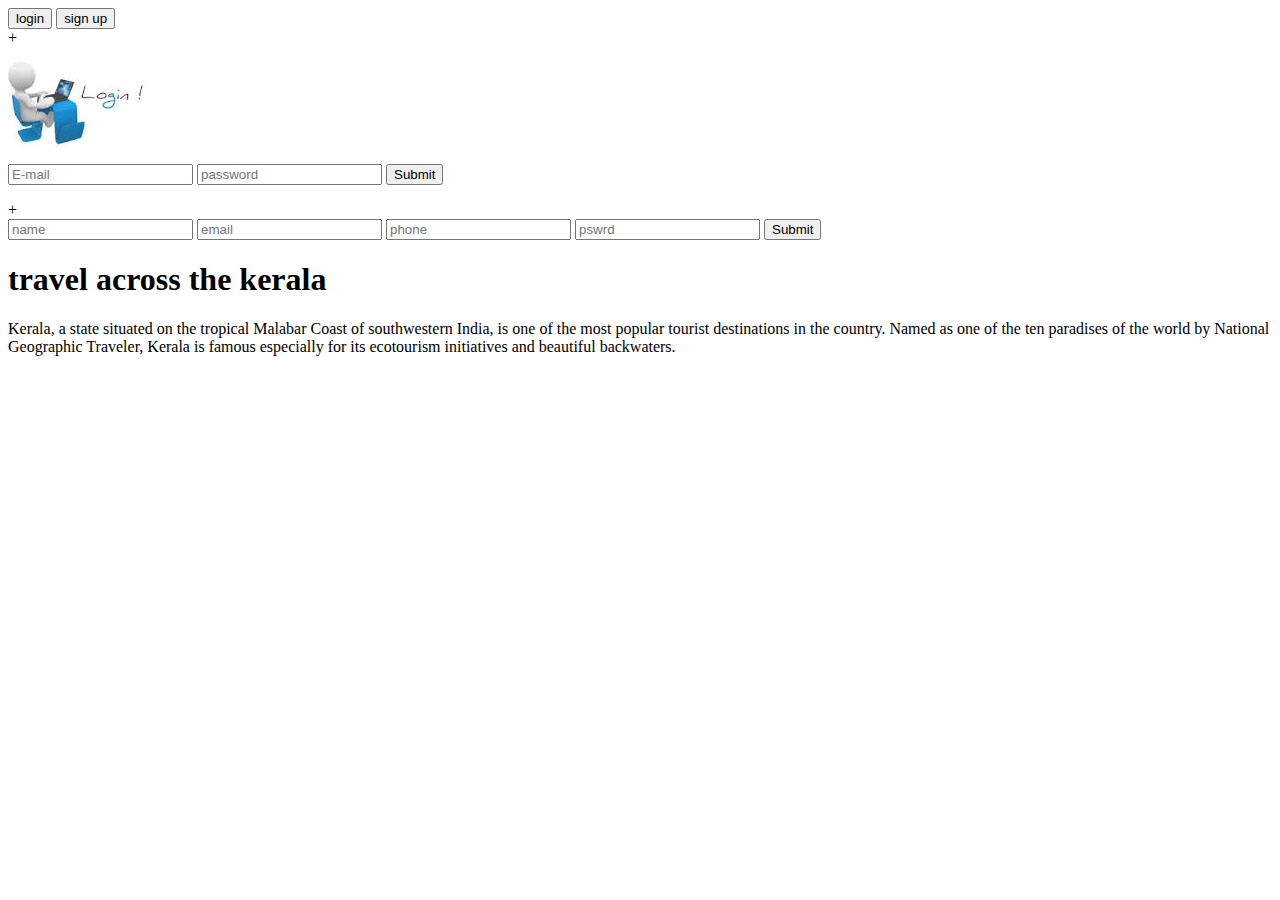
==== index.html @ 20e355ee "Add files via upload" ====
<html>
	<head>
        <link rel="stylesheet" type="text/css" href="style.css">
        <meta name="viewport" content="width=device-width,initial-scale=1.0">
		<script src="script.js"></script>
		<title>travel wepage</title>
    </head>
    <body>
        <section class="header">
        <div class="container">
            <button type="button"class="login-btn"id="login-btn">login</button>
            <button type="button"class="login-btn2"id="login-btn2">sign up</button>

        </div>
        <!-- login -->
        <div class="bg-modal">
            <div class="modal-content">
                <div class="close">+</div>
                <img src="download.jpg"alt="">
                <form action="sample.html"onsubmit="return validate()">
                    <input type="email"placeholder="E-mail" id="email1">
                    <input type="password"placeholder="password"id="pswrd1">
                
                <button type="submit" class="btn btn-primary">Submit</button>
                </form>
            </div>
            </div>
            <!-- login end -->
            <!-- sign up -->
            <div class="modal1">
                <div class="modal-content2">
                    <div class="close1">+</div>
                    <img src="signup.png"alt="">
                    <form action=""onsubmit="return validate2()">
                        <input type="text"placeholder="name" id="name2">
                        <input type="email"placeholder="email"id="email2">
                        <input type="number"placeholder="phone"id="phone">
                        <input type="password"placeholder="pswrd"id="pswrd2">
                        <label for="error"placeholder="" id="error"  ></label>
                        <button type="submit" class="btn btn-primary1">Submit</button>
                    </form>
                </div>




            </div>
         
                
        
      


        
        <h1>
            travel across the kerala
        </h1>
        <p>
            Kerala, a state situated on the tropical Malabar Coast of southwestern India, is one of the most popular tourist destinations in the country. Named as one of the ten paradises of the world by National Geographic Traveler, Kerala is famous especially for its ecotourism initiatives and beautiful backwaters.
        </p>
        

            
          </div>
        
        </section>
        <script>
        document.getElementById('login-btn').addEventListener('click',
function(){
    document.querySelector('.bg-modal').style.display='flex';
});
document.querySelector('.close').addEventListener('click',
function(){
    document.querySelector('.bg-modal').style.display='none';
});
// butto2
document.getElementById('login-btn2').addEventListener('click',
function(){
    document.querySelector('.modal1').style.display='flex';

});
document.querySelector('.close1').addEventListener('click',
function(){
    document.querySelector('.modal1').style.display='none';
});
let email1=document.getElementById("email1");
let pswrd1=document.getElementById("pswrd1");
function validate(){
    if(email1.value==""||pswrd1.value==""){
        alert("fields cannot be emty ");
        return false;
    }
    else if(pswrd1.value.length<=7){
        alert("password must be 8 charector");
        pswrd1.style.border="2px solid red"
        
        return false;
    }
else

    return true;
    

}
let name2=document.getElementById("name2");
let email2=document.getElementById("email2");
let phone=document.getElementById("phone");
let pswrd2=document.getElementById("pswrd2");
let error=document.getElementById("error")

function validate(){
    if(name2.value==""||email2.value==""||phone.value==""||pswrd2.value==""){
        alert("fields cannot be emty ");
        return false;
    }
    else if(pswrd2.value.length<=7){
        alert("password must be 8 charector");
        pswrd2.style.border="2px solid red"
        return false;
    }
 
else if(pswrd2.value.length<=9){
    alert("password is poor");
    pswrd2.style.border="2px solid red"
    return true;
    
}
else if(pswrd2.value.length<=12){
    alert("password is medium strength");
    pswrd2.style.border="2px solid orange"
    return true;
}
else if (pswrd2.value.length<=15){
    alert("password is strong");

    pswrd2.style.border="2px solid green"
    return true;
}
  
    
    else if(phone.value.length<=9){
        alert("the phone number is note currect");
        phone.style.border="2px solid red"
        return false;
    }
else

    return true;
    

}






</script>
    </body>
    </html>
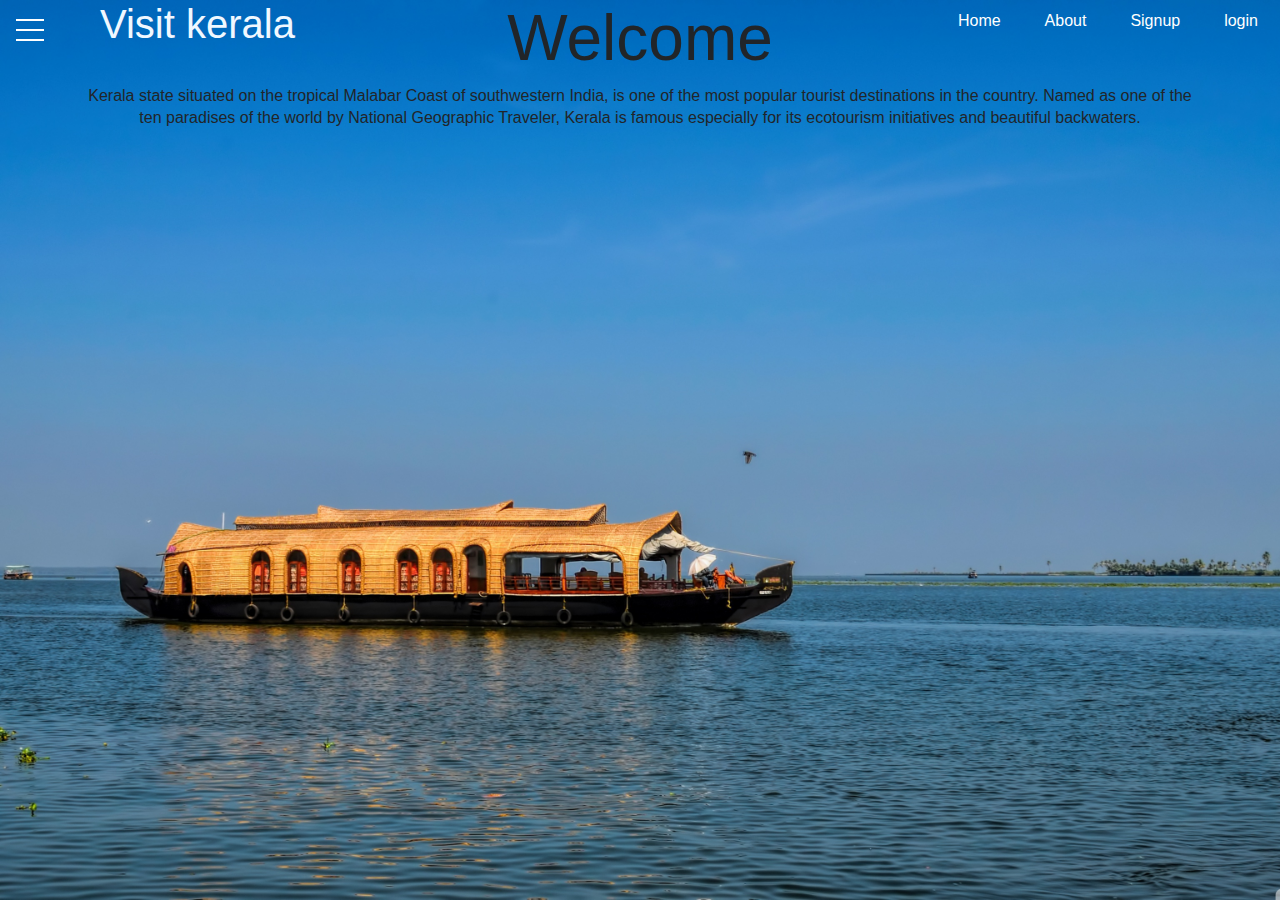
==== commit d2a1fe62: "Add files via upload" ====
--- a/index.html
+++ b/index.html
@@ -1,160 +1,98 @@
-<html>
-	<head>
-        <link rel="stylesheet" type="text/css" href="style.css">
-        <meta name="viewport" content="width=device-width,initial-scale=1.0">
-		<script src="script.js"></script>
-		<title>travel wepage</title>
-    </head>
+<!DOCTYPE html>
+<html lang="en">
+<head>
+    <script src="script.js"></script>
+    <meta charset="UTF-8">
+    <meta name="viewport" content="width=device-width, initial-scale=1.0">
+    <title>Grocery Shopping List</title>
+
+    <!-- Bootstrap CDN Link -->
+    <script src="https://code.jquery.com/jquery-3.4.1.slim.min.js" integrity="sha384-J6qa4849blE2+poT4WnyKhv5vZF5SrPo0iEjwBvKU7imGFAV0wwj1yYfoRSJoZ+n" crossorigin="anonymous"></script>
+    <script src="https://cdn.jsdelivr.net/npm/popper.js@1.16.0/dist/umd/popper.min.js" integrity="sha384-Q6E9RHvbIyZFJoft+2mJbHaEWldlvI9IOYy5n3zV9zzTtmI3UksdQRVvoxMfooAo" crossorigin="anonymous"></script>
+    <link rel="stylesheet" href="https://stackpath.bootstrapcdn.com/bootstrap/4.4.1/css/bootstrap.min.css" integrity="sha384-Vkoo8x4CGsO3+Hhxv8T/Q5PaXtkKtu6ug5TOeNV6gBiFeWPGFN9MuhOf23Q9Ifjh" crossorigin="anonymous">
+    <script src="https://stackpath.bootstrapcdn.com/bootstrap/4.4.1/js/bootstrap.min.js" integrity="sha384-wfSDF2E50Y2D1uUdj0O3uMBJnjuUD4Ih7YwaYd1iqfktj0Uod8GCExl3Og8ifwB6" crossorigin="anonymous"></script>
+
+    <!-- Custom CSS File -->
+    <link rel="stylesheet" href="./style.css">
+
+</head>
+
+<body>
+
     <body>
-        <section class="header">
-        <div class="container">
-            <button type="button"class="login-btn"id="login-btn">login</button>
-            <button type="button"class="login-btn2"id="login-btn2">sign up</button>
+
+        <h1 class="title">Visit kerala</h1>
+
+      <div class="menu-wrap">
+
+        <input type="checkbox" class="toggler">
+
+        <div class="hamburger"><div></div></div>
+        
+        <div class="menu">
+
+          <div>
+
+            <div>
+
+              <ul>
+
+                <li><h2>Preferences</h2></li>
+
+                <li><a href="nature.html">Nature</a></li>
+
+                <li><a href="adventure.html">Adventure </a></li>
+
+                <li><a href="culture.html">Culture</a></li>
+
+              </ul>
+
+            </div>
+
+          </div>
 
         </div>
-        <!-- login -->
-        <div class="bg-modal">
-            <div class="modal-content">
-                <div class="close">+</div>
-                <img src="download.jpg"alt="">
-                <form action="sample.html"onsubmit="return validate()">
-                    <input type="email"placeholder="E-mail" id="email1">
-                    <input type="password"placeholder="password"id="pswrd1">
+
+      </div>
+    
+      <header class="header">
+
+        <div class="container header-inner">
+
+          <h1>Welcome</h1>
+
+          <p>Kerala state situated on the tropical Malabar Coast of southwestern India, is one of the most popular tourist destinations in the country. Named as one of the ten paradises of the world by National Geographic Traveler, Kerala is famous especially for its ecotourism initiatives and beautiful backwaters.</p>
+          
+        </div>
+
+        <div class="nav-bar">
+
+          <div>
+
+            <div>
+
+              <ul class="list">
                 
-                <button type="submit" class="btn btn-primary">Submit</button>
-                </form>
-            </div>
-            </div>
-            <!-- login end -->
-            <!-- sign up -->
-            <div class="modal1">
-                <div class="modal-content2">
-                    <div class="close1">+</div>
-                    <img src="signup.png"alt="">
-                    <form action=""onsubmit="return validate2()">
-                        <input type="text"placeholder="name" id="name2">
-                        <input type="email"placeholder="email"id="email2">
-                        <input type="number"placeholder="phone"id="phone">
-                        <input type="password"placeholder="pswrd"id="pswrd2">
-                        <label for="error"placeholder="" id="error"  ></label>
-                        <button type="submit" class="btn btn-primary1">Submit</button>
-                    </form>
-                </div>
+                <li><a class = "links" href="index.html">Home</a></li>
 
+                <li><a class = "links" href="about.html">About</a></li>
 
+                <li><a class = "links" href="signup.html">Signup </a></li>
 
+                <li><a class = "links" href="login.html">login</a></li>
+
+              </ul>
 
             </div>
-         
-                
-        
-      
 
+          </div>
 
-        
-        <h1>
-            travel across the kerala
-        </h1>
-        <p>
-            Kerala, a state situated on the tropical Malabar Coast of southwestern India, is one of the most popular tourist destinations in the country. Named as one of the ten paradises of the world by National Geographic Traveler, Kerala is famous especially for its ecotourism initiatives and beautiful backwaters.
-        </p>
-        
+        </div>
 
-            
-          </div>
-        
-        </section>
-        <script>
-        document.getElementById('login-btn').addEventListener('click',
-function(){
-    document.querySelector('.bg-modal').style.display='flex';
-});
-document.querySelector('.close').addEventListener('click',
-function(){
-    document.querySelector('.bg-modal').style.display='none';
-});
-// butto2
-document.getElementById('login-btn2').addEventListener('click',
-function(){
-    document.querySelector('.modal1').style.display='flex';
+      </div>
 
-});
-document.querySelector('.close1').addEventListener('click',
-function(){
-    document.querySelector('.modal1').style.display='none';
-});
-let email1=document.getElementById("email1");
-let pswrd1=document.getElementById("pswrd1");
-function validate(){
-    if(email1.value==""||pswrd1.value==""){
-        alert("fields cannot be emty ");
-        return false;
-    }
-    else if(pswrd1.value.length<=7){
-        alert("password must be 8 charector");
-        pswrd1.style.border="2px solid red"
-        
-        return false;
-    }
-else
+      </header>
 
-    return true;
-    
+    </body>
 
-}
-let name2=document.getElementById("name2");
-let email2=document.getElementById("email2");
-let phone=document.getElementById("phone");
-let pswrd2=document.getElementById("pswrd2");
-let error=document.getElementById("error")
-
-function validate(){
-    if(name2.value==""||email2.value==""||phone.value==""||pswrd2.value==""){
-        alert("fields cannot be emty ");
-        return false;
-    }
-    else if(pswrd2.value.length<=7){
-        alert("password must be 8 charector");
-        pswrd2.style.border="2px solid red"
-        return false;
-    }
- 
-else if(pswrd2.value.length<=9){
-    alert("password is poor");
-    pswrd2.style.border="2px solid red"
-    return true;
-    
-}
-else if(pswrd2.value.length<=12){
-    alert("password is medium strength");
-    pswrd2.style.border="2px solid orange"
-    return true;
-}
-else if (pswrd2.value.length<=15){
-    alert("password is strong");
-
-    pswrd2.style.border="2px solid green"
-    return true;
-}
-  
-    
-    else if(phone.value.length<=9){
-        alert("the phone number is note currect");
-        phone.style.border="2px solid red"
-        return false;
-    }
-else
-
-    return true;
-    
-
-}
-
-
-
-
-
-
-</script>
-    </body>
-    </html>+    </html>
--- a/style.css
+++ b/style.css
@@ -0,0 +1,204 @@
+body {
+    font-family: 'Roboto', sans-serif;
+    line-height: 1.4;
+}
+.header:before {
+    content: '';
+    background: url(houseboat.jpg) no-repeat center center/cover;
+    position: absolute;
+    top: 0;
+    left: 0;
+    width: 100%;
+    height: 100%;
+    z-index: -1;
+}
+.header .header-inner {
+    display: flex;
+    flex-direction: column;
+    align-items: center;
+    justify-content: center;
+    text-align: center;
+    height: 100%;
+    
+  }
+  .header h1 {
+    font-size: 4rem;
+    
+  }
+  
+  
+  .menu-wrap {
+    position: fixed;
+    top: 0;
+    left: 0;
+    z-index: 1;
+  }
+  .menu-wrap .toggler {
+    position: absolute;
+    top: 0;
+    left: 0;
+    z-index: 2;
+    cursor: pointer;
+    width: 50px;
+    height: 50px;
+    opacity: 0;
+  }
+  .menu-wrap .hamburger {
+    position: absolute;
+    top: 0;
+    left: 0;
+    z-index: 1;
+    width: 60px;
+    height: 60px;
+    padding: 1rem;
+    background: var(--primary-color);
+    display: flex;
+    align-items: center;
+    justify-content: center;
+  }
+  .title{
+    z-index: 4;
+    position: absolute;
+    top: 0;
+    left: 100px;
+    color: aliceblue;
+  }
+  .menu-wrap .hamburger > div {
+    position: relative;
+    flex: none;
+    width: 100%;
+    height: 2px;
+    background: #fff;
+    display: flex;
+    align-items: center;
+    justify-content: center;
+    transition: all 0.4s ease;
+  }
+  .menu-wrap .hamburger > div::before,
+  .menu-wrap .hamburger > div::after {
+    content: '';
+    position: absolute;
+    z-index: 1;
+    top: -10px;
+    width: 100%;
+    height: 2px;
+    background: inherit;
+  }
+  
+  /* Moves Line Down */
+  .menu-wrap .hamburger > div::after {
+    top: 10px;
+  }
+  
+  /* Toggler Animation */
+  .menu-wrap .toggler:checked + .hamburger > div {
+    transform: rotate(135deg);
+  }
+  
+  /* Turns Lines Into X */
+  .menu-wrap .toggler:checked + .hamburger > div:before,
+  .menu-wrap .toggler:checked + .hamburger > div:after {
+    top: 0;
+    transform: rotate(90deg);
+  }
+  
+  /* Rotate On Hover When Checked */
+  .menu-wrap .toggler:checked:hover + .hamburger > div {
+    transform: rotate(225deg);
+  }
+  
+  /* Show Menu */
+  .menu-wrap .toggler:checked ~ .menu {
+    visibility: visible;
+  }
+  
+  .menu-wrap .toggler:checked ~ .menu > div {
+    transform: scale(1);
+    transition-duration: var(--menu-speed);
+  }
+  
+  .menu-wrap .toggler:checked ~ .menu > div > div {
+    opacity: 1;
+    transition:  opacity 0.4s ease 0.4s;
+  }
+  
+  .menu-wrap .menu {
+    position: fixed;
+    top: 0;
+    left: 0;
+    width: 100%;
+    height: 100%;
+    visibility: hidden;
+    overflow: hidden;
+    display: flex;
+    align-items: center;
+    justify-content: center;
+  }
+  
+  .menu-wrap .menu > div {
+    background: var(--overlay-color);
+    border-radius: 50%;
+    width: 200vw;
+    height: 200vw;
+    display: flex;
+    flex: none;
+    align-items: center;
+    justify-content: center;
+    transform: scale(0);
+    transition: all 0.4s ease;
+  }
+  
+  .menu-wrap .menu > div > div {
+    text-align: center;
+    max-width: 90vw;
+    max-height: 100vh;
+    opacity: 0;
+    transition: opacity 0.4s ease;
+  }
+  
+  .menu-wrap .menu > div > div > ul > li {
+    list-style: none;
+    color: #fff;
+    font-size: 1.5rem;
+    padding: 1rem;
+  }
+  
+  .menu-wrap .menu > div > div > ul > li > a {
+    color: inherit;
+    text-decoration: none;
+    transition: color 0.4s ease;
+  }
+  
+  .preference-wrapper{
+    display:grid;
+    grid-template-columns: 1fr 1fr 1fr;
+  }
+  .links{
+    text-decoration: none;
+    color: #fff;
+    transition: all .4s ease;
+  }
+  .links:hover{
+    color: rgb(16, 16, 44);
+  }
+  .heading {
+    font-size: 38px;
+  }
+ .nav-bar{
+   position : absolute;
+   top: 0;
+   right: 0;
+   width: 30%;
+  
+ }
+ .list{
+   list-style: none;
+   display: flex;
+   justify-content: space-around;
+   align-items: center;
+ }
+ .list li{
+   padding: 3%;
+   
+ }
+ 